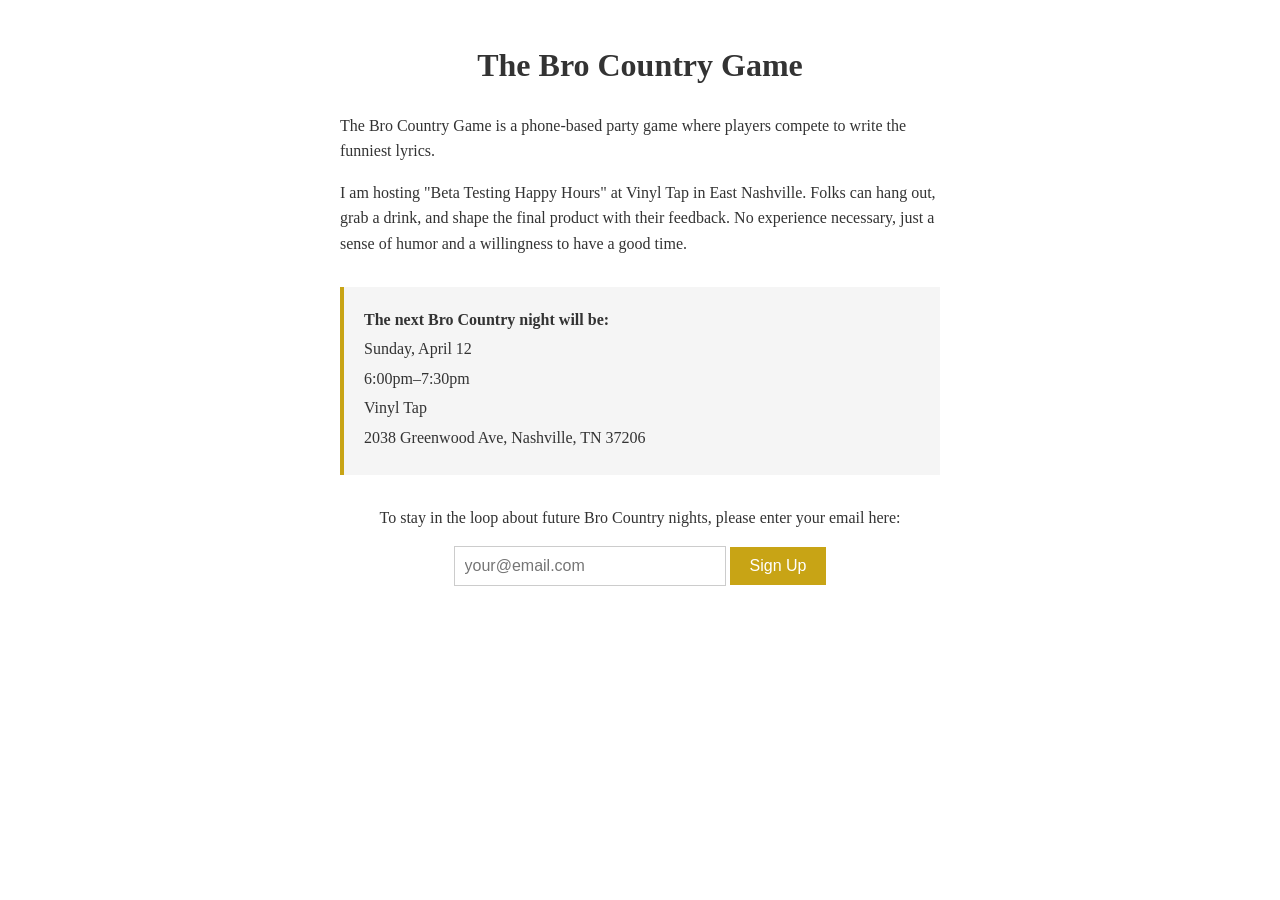
==== brocountry.html @ 06037a3b "Update brocountry.html" ====
<!DOCTYPE html>
<html lang="en">
<head>
    <meta charset="UTF-8">
    <meta name="viewport" content="width=device-width, initial-scale=1.0">
    <title>The Bro Country Game</title>
    <style>
        body {
            font-family: Georgia, serif;
            max-width: 600px;
            margin: 40px auto;
            padding: 0 20px;
            line-height: 1.6;
            color: #333;
        }
        h1 {
            text-align: center;
        }
        .next-night {
            background: #f5f5f5;
            padding: 20px;
            border-left: 4px solid #c8a415;
            margin: 30px 0;
        }
        .next-night p {
            margin: 4px 0;
        }
        .signup {
            margin-top: 30px;
            text-align: center;
        }
        .signup form {
            margin-top: 10px;
        }
        .signup input[type="email"] {
            padding: 10px;
            font-size: 1em;
            border: 1px solid #ccc;
            width: 250px;
            max-width: 100%;
        }
        .signup button {
            background: #c8a415;
            color: white;
            border: none;
            padding: 10px 20px;
            font-size: 1em;
            cursor: pointer;
        }
        .signup button:hover {
            background: #a8890f;
        }
        #signup-message {
            margin-top: 10px;
            font-style: italic;
        }
    </style>
</head>
<body>
    <h1>The Bro Country Game</h1>

    <p>The Bro Country Game is a phone-based party game where players compete to write the funniest lyrics.</p>
    <p>I am hosting "Beta Testing Happy Hours" at Vinyl Tap in East Nashville. Folks can hang out, grab a drink, and shape the final product with their feedback. No experience necessary, just a sense of humor and a willingness to have a good time.</p>

    <div class="next-night">
        <strong>The next Bro Country night will be:</strong>
        <p>Sunday, April 12</p>
        <p>6:00pm–7:30pm</p>
        <p>Vinyl Tap</p>
        <p>2038 Greenwood Ave, Nashville, TN 37206</p>
    </div>

    <div class="signup">
        <p>To stay in the loop about future Bro Country nights, please enter your email here:</p>
        <form id="email-form" onsubmit="submitEmail(event)">
            <input type="email" id="email-input" placeholder="your@email.com" required>
            <button type="submit">Sign Up</button>
        </form>
        <p id="signup-message"></p>
    </div>

    <script>
        // Replace this URL with your Google Apps Script web app URL
        var GOOGLE_SCRIPT_URL = "https://script.google.com/macros/s/AKfycbxXJzFL4Z6bpSTZfrR6tfXe1wE8aZ_xpXkh7DRj3r0iHqxRSz8coOjjhB-NarbmYh-Ltg/exec";

        function submitEmail(e) {
            e.preventDefault();
            var email = document.getElementById("email-input").value;
            var message = document.getElementById("signup-message");
            var button = document.querySelector(".signup button");

            button.disabled = true;
            button.textContent = "Sending...";

            fetch(GOOGLE_SCRIPT_URL, {
                method: "POST",
                mode: "no-cors",
                headers: { "Content-Type": "application/json" },
                body: JSON.stringify({ email: email })
            }).then(function() {
                message.textContent = "You're on the list!";
                document.getElementById("email-input").value = "";
                button.disabled = false;
                button.textContent = "Sign Up";
            }).catch(function() {
                message.textContent = "Something went wrong. Please try again.";
                button.disabled = false;
                button.textContent = "Sign Up";
            });
        }
    </script>
</body>
</html>
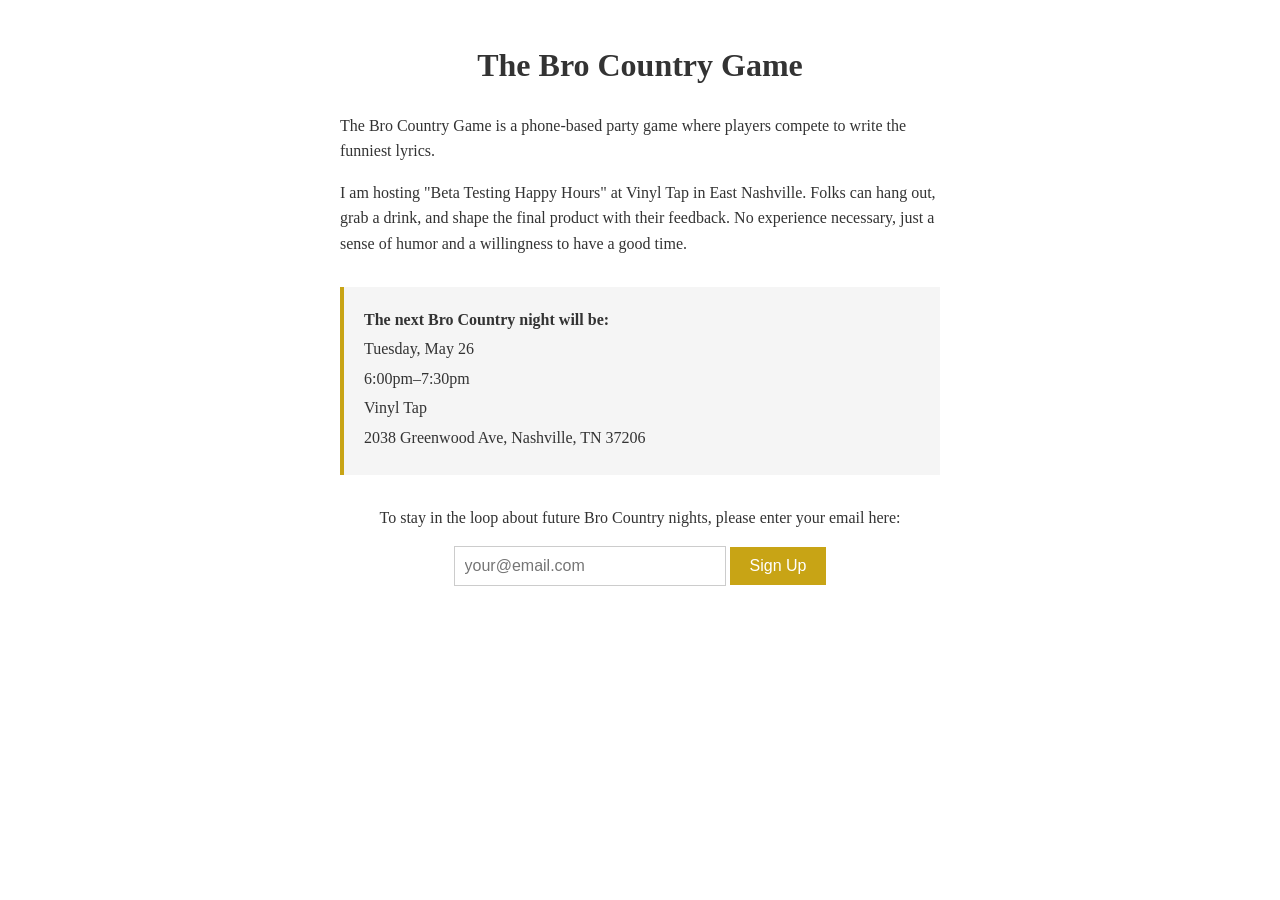
==== commit f4e05081: "Update brocountry.html" ====
--- a/brocountry.html
+++ b/brocountry.html
@@ -64,7 +64,7 @@
 
     <div class="next-night">
         <strong>The next Bro Country night will be:</strong>
-        <p>Sunday, April 12</p>
+        <p>Tuesday, May 26</p>
         <p>6:00pm–7:30pm</p>
         <p>Vinyl Tap</p>
         <p>2038 Greenwood Ave, Nashville, TN 37206</p>
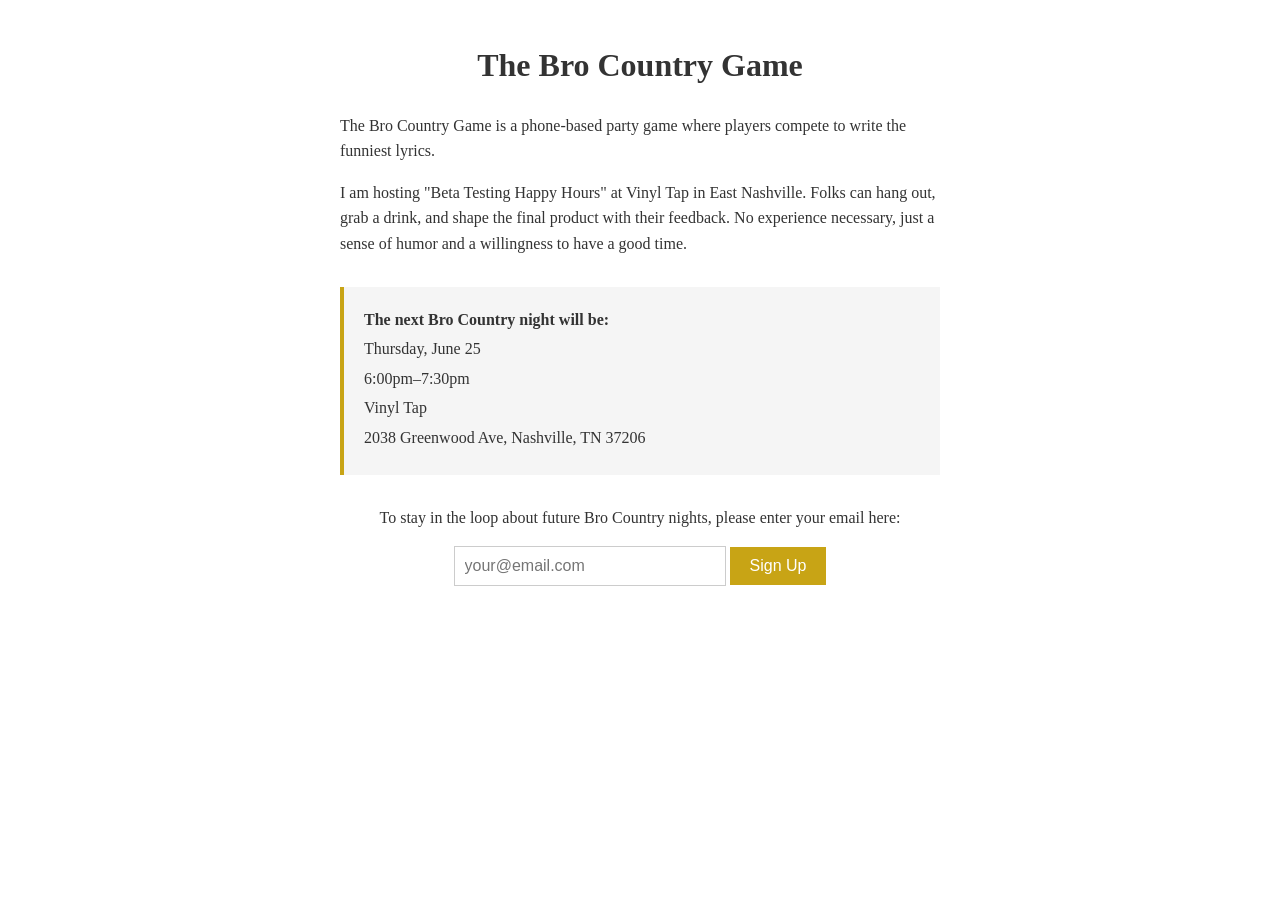
==== commit 3a68a131: "Update brocountry.html" ====
--- a/brocountry.html
+++ b/brocountry.html
@@ -64,7 +64,7 @@
 
     <div class="next-night">
         <strong>The next Bro Country night will be:</strong>
-        <p>Tuesday, May 26</p>
+        <p>Thursday, June 25</p>
         <p>6:00pm–7:30pm</p>
         <p>Vinyl Tap</p>
         <p>2038 Greenwood Ave, Nashville, TN 37206</p>
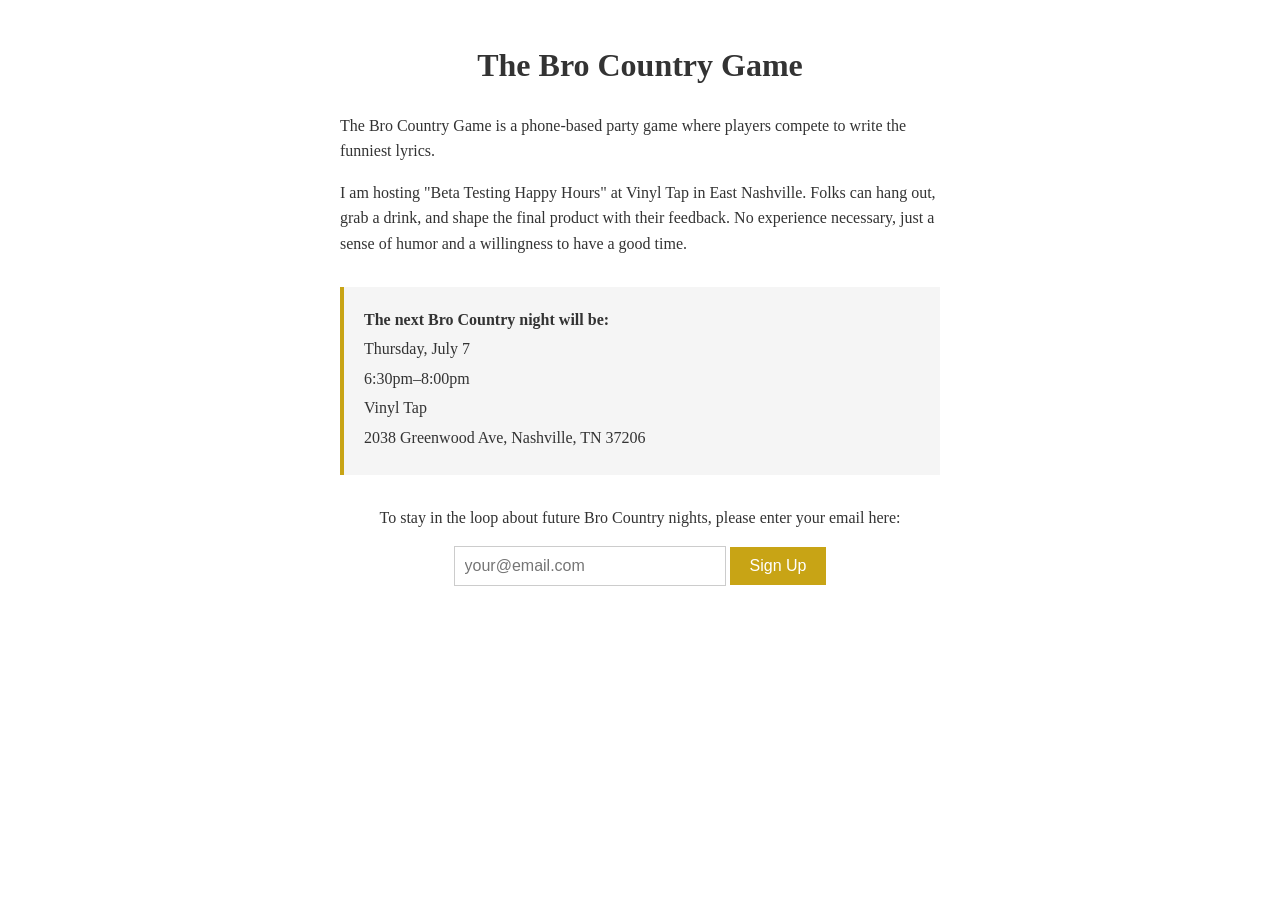
==== commit 4ddfe2bc: "Update brocountry.html" ====
--- a/brocountry.html
+++ b/brocountry.html
@@ -64,8 +64,8 @@
 
     <div class="next-night">
         <strong>The next Bro Country night will be:</strong>
-        <p>Thursday, June 25</p>
-        <p>6:00pm–7:30pm</p>
+        <p>Thursday, July 7</p>
+        <p>6:30pm–8:00pm</p>
         <p>Vinyl Tap</p>
         <p>2038 Greenwood Ave, Nashville, TN 37206</p>
     </div>
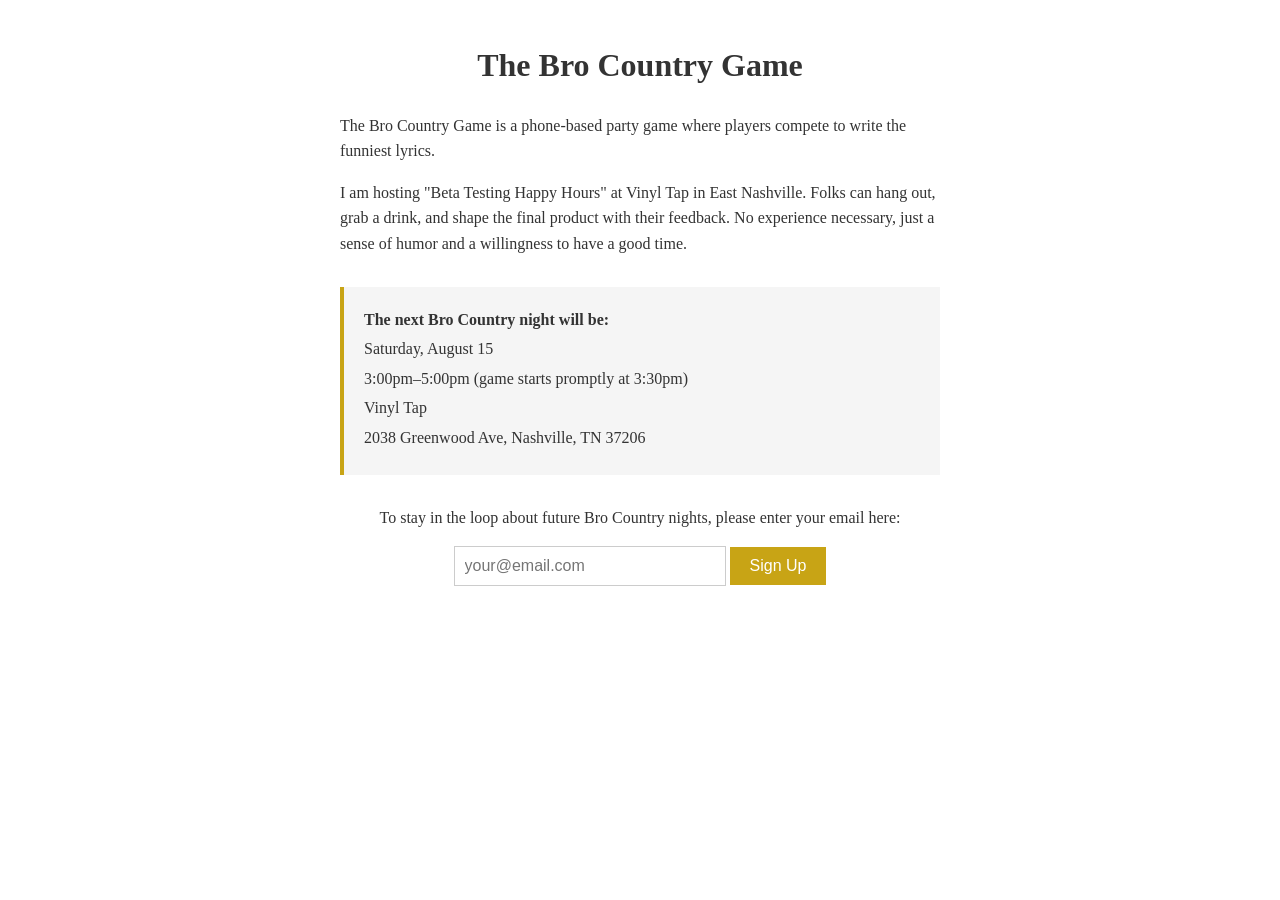
==== commit 8e743149: "Update brocountry.html" ====
--- a/brocountry.html
+++ b/brocountry.html
@@ -64,8 +64,8 @@
 
     <div class="next-night">
         <strong>The next Bro Country night will be:</strong>
-        <p>Thursday, July 7</p>
-        <p>6:30pm–8:00pm</p>
+        <p>Saturday, August 15</p>
+        <p>3:00pm–5:00pm (game starts promptly at 3:30pm)</p>
         <p>Vinyl Tap</p>
         <p>2038 Greenwood Ave, Nashville, TN 37206</p>
     </div>
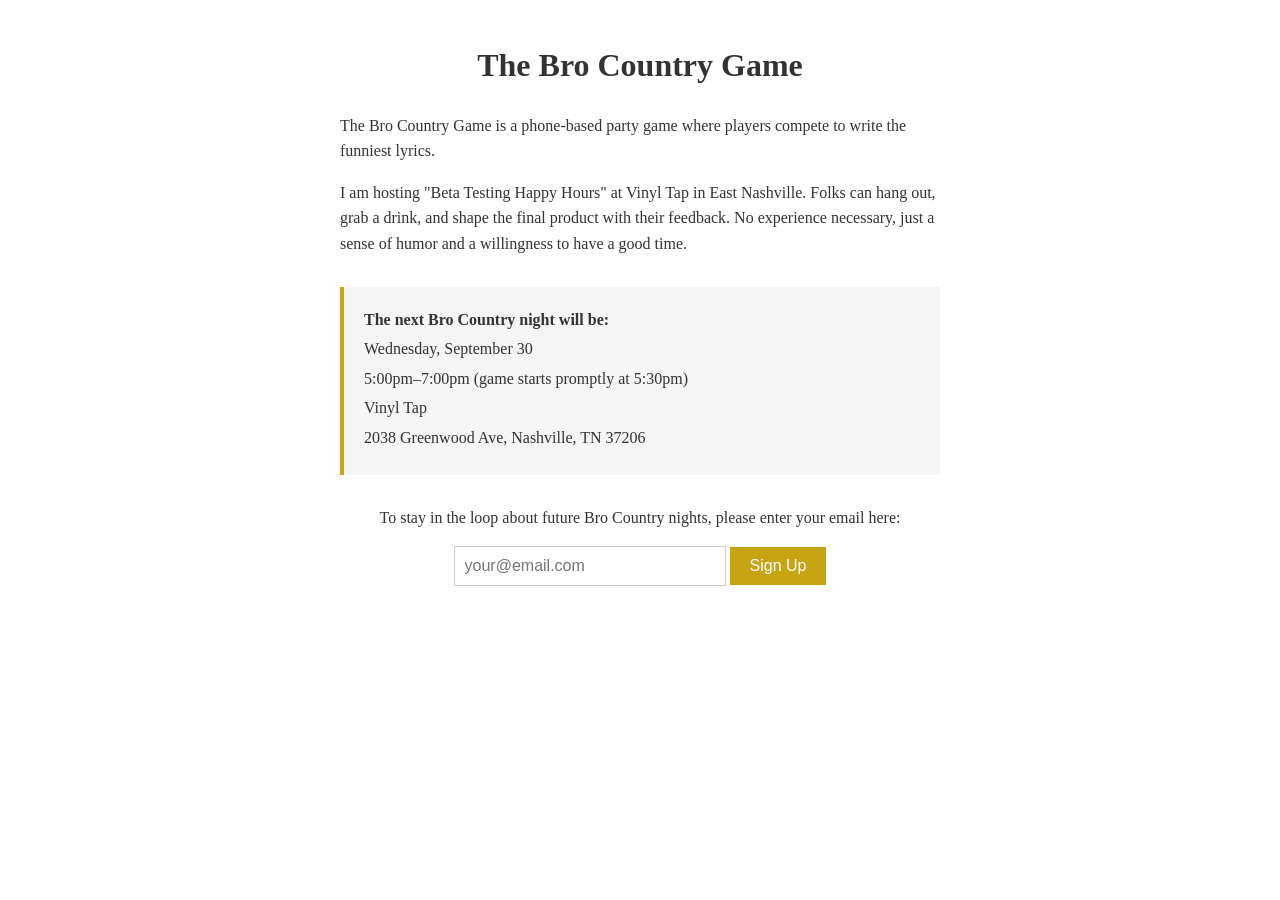
==== commit c879d153: "Update brocountry.html" ====
--- a/brocountry.html
+++ b/brocountry.html
@@ -64,8 +64,8 @@
 
     <div class="next-night">
         <strong>The next Bro Country night will be:</strong>
-        <p>Saturday, August 15</p>
-        <p>3:00pm–5:00pm (game starts promptly at 3:30pm)</p>
+        <p>Wednesday, September 30</p>
+        <p>5:00pm–7:00pm (game starts promptly at 5:30pm)</p>
         <p>Vinyl Tap</p>
         <p>2038 Greenwood Ave, Nashville, TN 37206</p>
     </div>
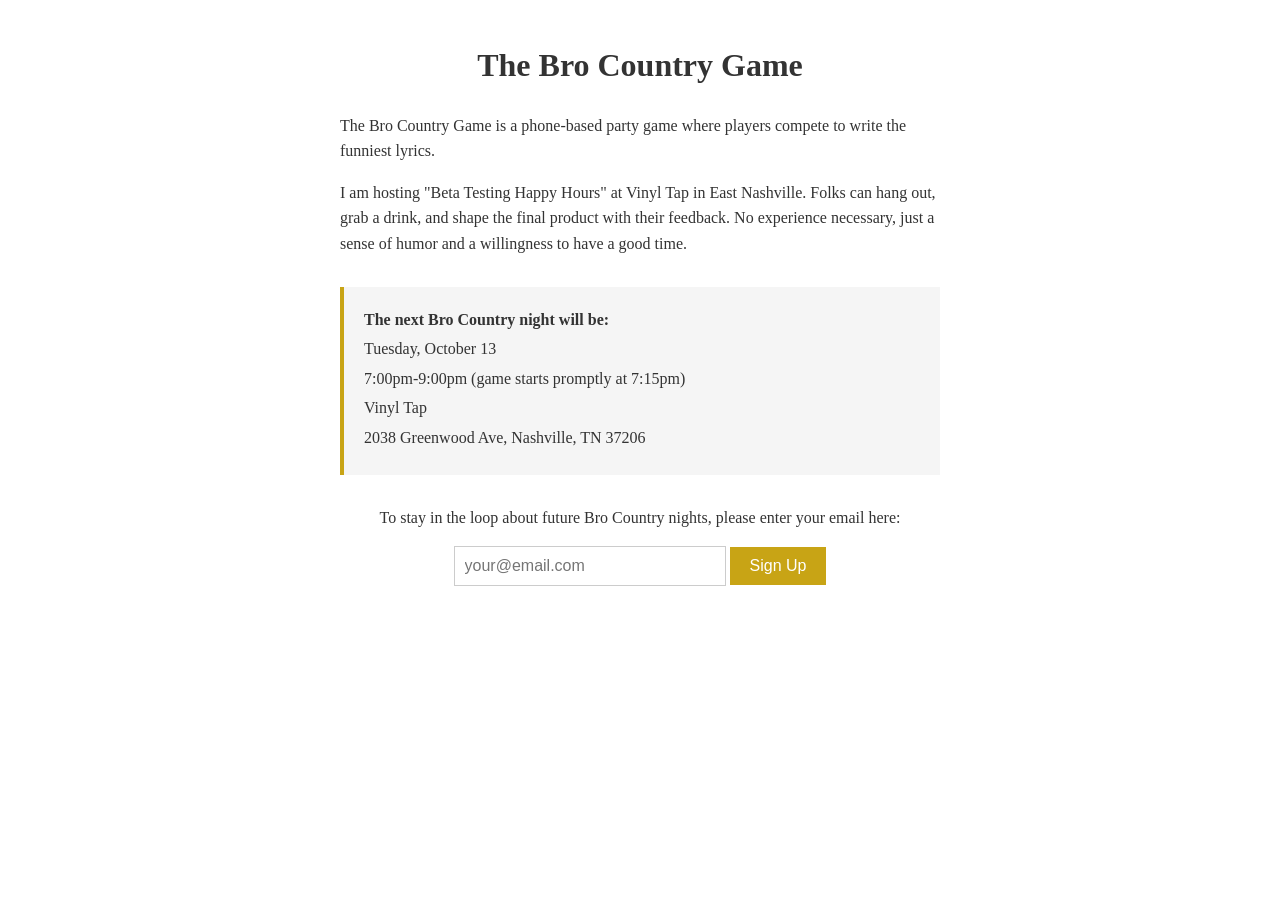
==== commit 08fb3394: "Update brocountry.html" ====
--- a/brocountry.html
+++ b/brocountry.html
@@ -64,8 +64,8 @@
 
     <div class="next-night">
         <strong>The next Bro Country night will be:</strong>
-        <p>Wednesday, September 30</p>
-        <p>5:00pm–7:00pm (game starts promptly at 5:30pm)</p>
+        <p>Tuesday, October 13</p>
+        <p>7:00pm-9:00pm (game starts promptly at 7:15pm)</p>
         <p>Vinyl Tap</p>
         <p>2038 Greenwood Ave, Nashville, TN 37206</p>
     </div>
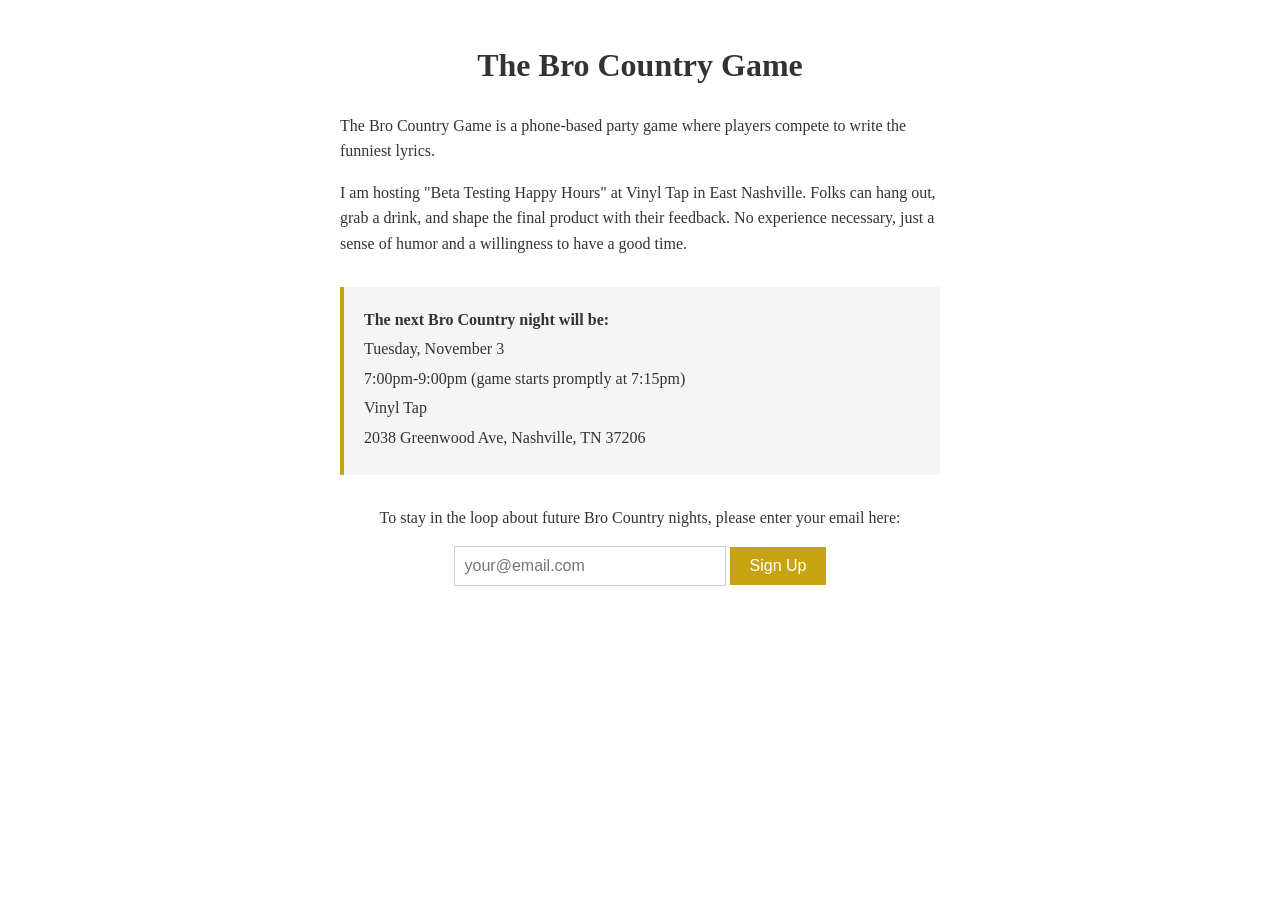
==== commit b5d13438: "Update brocountry.html" ====
--- a/brocountry.html
+++ b/brocountry.html
@@ -64,7 +64,7 @@
 
     <div class="next-night">
         <strong>The next Bro Country night will be:</strong>
-        <p>Tuesday, October 13</p>
+        <p>Tuesday, November 3</p>
         <p>7:00pm-9:00pm (game starts promptly at 7:15pm)</p>
         <p>Vinyl Tap</p>
         <p>2038 Greenwood Ave, Nashville, TN 37206</p>
